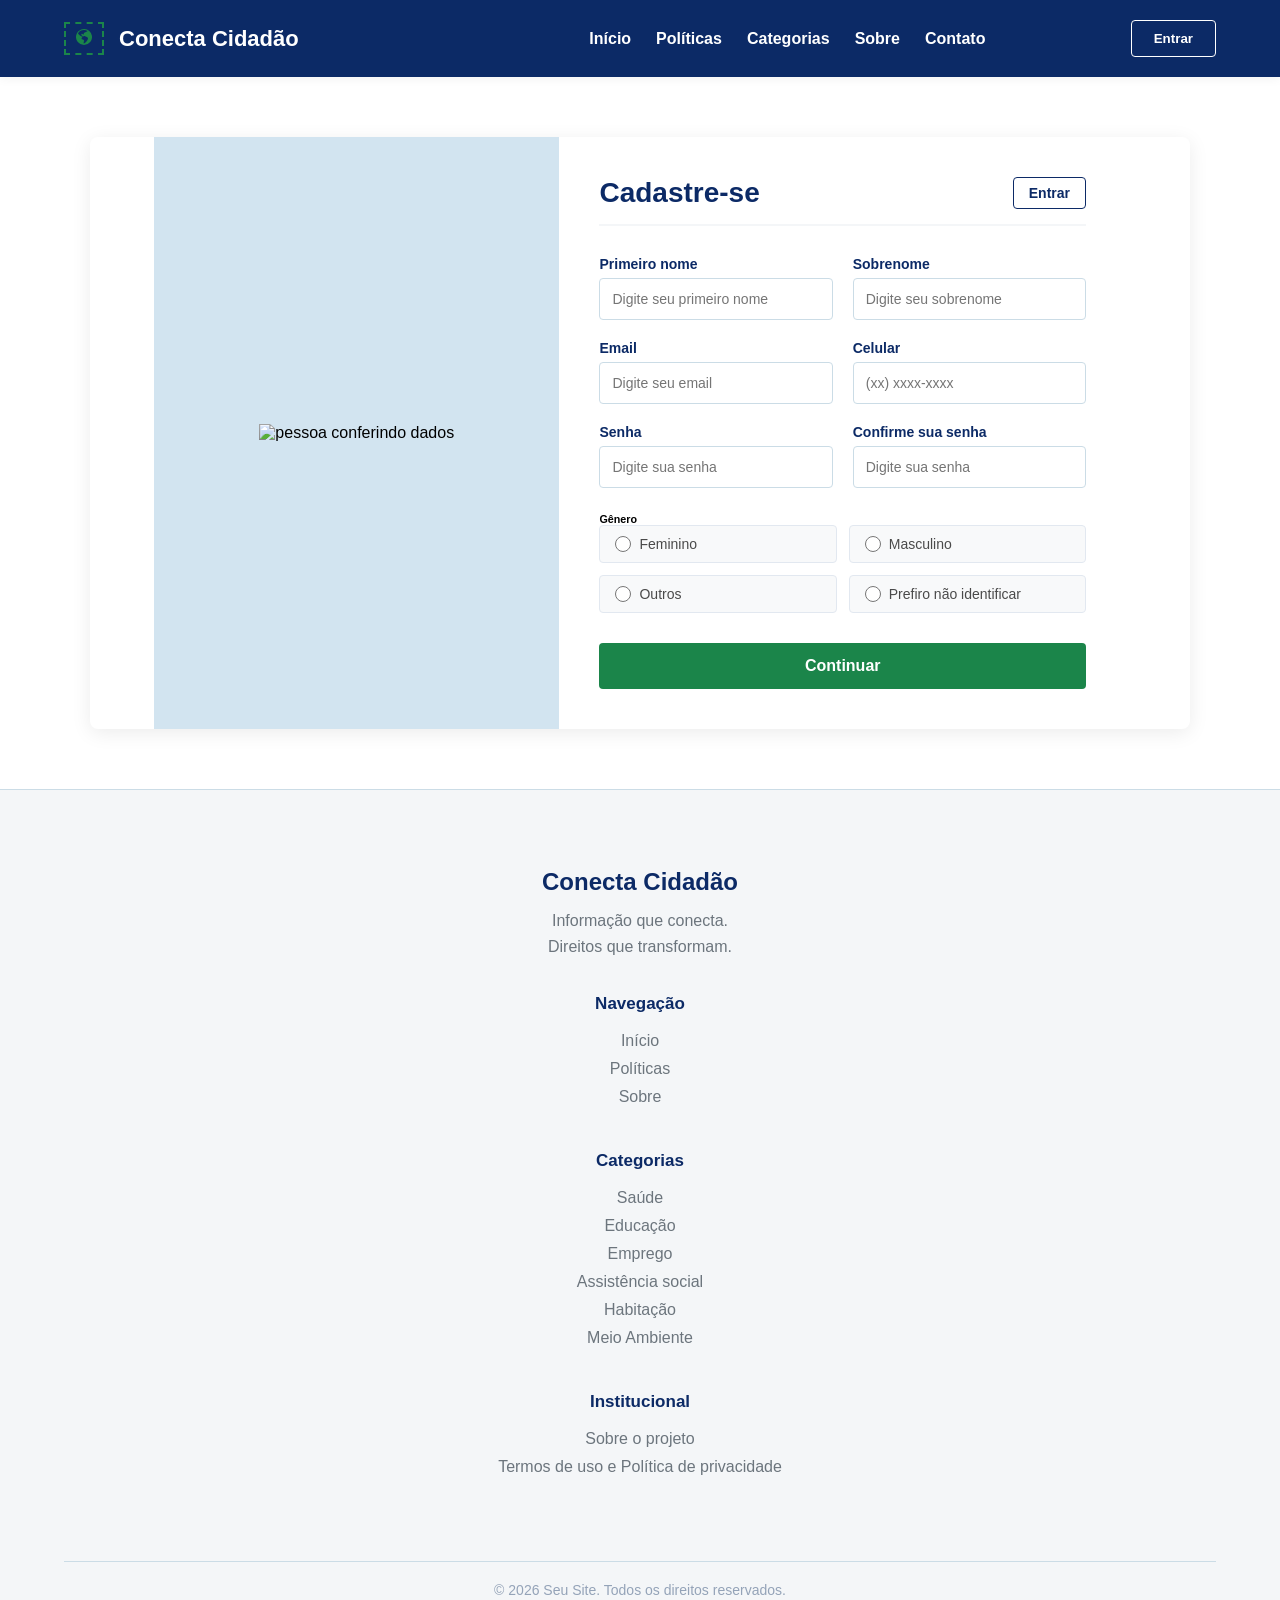
==== atividade-2-front/cadastro.html @ ed6973dc "Add files via upload" ====
<!DOCTYPE html>
<html lang="pt-br">
<head>
    <meta charset="UTF-8">
    <meta name="viewport" content="width=device-width, initial-scale=1.0">
    <title>Conecta Cidadão</title>
    <link rel="stylesheet" href="stylee.css">
</head>
<body>
    <header>
        <div class="topo">
            <div class="logo-topo">
            <svg xmlns="http://www.w3.org/2000/svg" width="16" height="16" fill="currentColor" class="bi bi-globe-americas-fill" viewBox="0 0 16 16">
  <path fill-rule="evenodd" d="m8 0 .412.01A7.97 7.97 0 0 1 13.29 2a8.04 8.04 0 0 1 2.548 4.382 8 8 0 1 1-15.674 0 8 8 0 0 1 1.361-3.078A8 8 0 0 1 2.711 2 7.96 7.96 0 0 1 8 0m0 1a7 7 0 0 0-5.958 3.324C2.497 6.192 6.669 7.827 6.5 8c-.5.5-1.034.884-1 1.5.07 1.248 2.259.774 2.5 2 .202 1.032-1.051 3 0 3 1.5-.5 3.798-3.186 4-5 .138-1.242-2-2-3.5-2.5-.828-.276-1.055.648-1.5.5S4.5 5.5 5.5 5s1 0 1.5.5c1 .5.5-1 1-1.5.838-.838 3.16-1.394 3.605-2.001A6.97 6.97 0 0 0 8 1"/>
</svg>
            </div>
            <div class="title">
            <h1>Conecta Cidadão</h1>
            </div>
        </div>
        <nav class="menu-principal"></nav>
        <ul class="menu-itens">
            <li><a href="index.html">Início</a></li>
            <li><a href="politicas.html">Políticas</a></li>
            <li class="submenu">
                 <a href="categorias.html">Categorias</a>
                 <div class="submenu-conteudo">
                    <a href="categorias.html">Assistência Social</a>
                    <a href="categorias.html">Saúde</a>
                    <a href="categorias.html">Educação</a>
                    <a href="categorias.html">Segurança e cidadania</a>
                    <a href="categorias.html">Cultura</a>
                 </div>
            </li>
            <li><a href="sobre.html">Sobre</a></li>
            <li><a href="contato.html">Contato</a></li>
        </ul>
    </nav>
       <div class="botao-login">
            <button> <a href="login.html">Entrar</a></button>
       </div>
    </header>
    <div >
        <div class="imagem-cadastro">
            <img src="../imagens/undraw_file-searching_yska.svg" alt="pessoa conferindo dados">

        </div>

        <div class="form">
            <form action="#">
                <div class="form-header">
                    <div class="title">
                        <h1>Cadastre-se</h1>
                    </div>
                    <div class="login-button">
                        <button><a href="#">Entrar</a></button>
                    </div>
                </div>

                <div class="input-group">
                    <div class="input-box">
                        <label for="fisrtname">Primeiro nome</label>
                        <input type="text" name="fisrtname" id="fisrtname"
                        placeholder="Digite seu primeiro nome" required>
                    </div>

                     <div class="input-box">
                        <label for="lastname">Sobrenome</label>
                        <input type="text" name="lastname" id="lastname"
                        placeholder="Digite seu sobrenome" required>
                    </div>

                     <div class="input-box">
                        <label for="email">Email</label>
                        <input type="email" name="email" id="email"
                        placeholder="Digite seu email" required>
                    </div>

                     <div class="input-box">
                        <label for="number">Celular</label>
                        <input type="tel" name="number" id="number"
                        placeholder="(xx) xxxx-xxxx" required>
                    </div>

                     <div class="input-box">
                        <label for="password">Senha</label>
                        <input type="password" name="password" id="password"
                        placeholder="Digite sua senha" required>
                    </div>

                    <div class="input-box">
                        <label for="confirmpassword">Confirme sua senha</label>
                        <input type="confirmpassword" name="confirmpassword" id="confirmpassword"
                        placeholder="Digite sua senha" required>
                    </div>
                </div>

                <div class="gender-inputs">
                    <div class="gender-tittle">
                        <h6>Gênero</h6>
                    </div>

                    <div class="gender-group">
                        <div class="gender-input">
                            <input type="radio" name="gender" id="female">
                            <label for="female">Feminino</label>
                        </div>

                        <div class="gender-input">
                            <input type="radio" name="gender" id="male">
                            <label for="male">Masculino</label>
                        </div>

                        <div class="gender-input">
                            <input type="radio" name="gender" id="others">
                            <label for="others">Outros</label>
                        </div>

                        <div class="gender-input">
                            <input type="radio" name="gender" id="none">
                            <label for="none">Prefiro não identificar</label>
                        </div>
                    </div>
                </div>

                <div class="button">
                    <button><a href="#">Continuar</a></button>
                </div>
            </form>

        </div>
    </div>

   <div class="roodape-geral">
        <div class="logo-rodape">
            <img src="#" alt="">
            <h2>Conecta Cidadão</h2>
            <p>Informação que conecta. <br> Direitos que transformam.</p>
        </div>
        <nav class="navegacao">
            <h3>Navegação</h3>
            <ul>
                <li><a href="index.html">Início</a></li>
                <li><a href="politicas.html">Políticas</a></li>
                <li><a href="sobre.html">Sobre</a></li>
            </ul>
        </nav>
        <nav class="categoria-rodape">
            <h3>Categorias</h3>
            <ul>
                <li><a href="categorias.html">Saúde</a></li>
                <li><a href="categorias.html">Educação</a></li>
                <li><a href="categorias.html">Emprego</a></li>
                <li><a href="categorias.html">Assistência social</a></li>
                <li><a href="categorias.html">Habitação</a></li>
                <li><a href="categorias.html">Meio Ambiente</a></li>
            </ul>
        </nav>
         <nav class="institucional-rodape">
            <h3>Institucional</h3>
            <ul>
                <li><a href="sobre.html">Sobre o projeto</a></li>
                <li><a href="termos.html">Termos de uso e Política de privacidade</a></li>
            </ul>
        </nav>
        <footer>
             <p class="copyright">&copy; 2026 Seu Site. Todos os direitos reservados.</p>
        </footer>
    </div>
</body>
</html>
---- atividade-2-front/stylee.css ----
@import url('https://fonts.cdnfonts.com/css/rawline');

/* RESET GLOBAL */
* {
    margin: 0;
    padding: 0;
    box-sizing: border-box;
    font-family: 'Rawline', sans-serif;
    text-decoration: none;
    list-style: none; 
}

body {
    background-color: #ffffff;
    display: block !important;
}

/* HEADER */
header {
    display: flex;
    justify-content: space-between;
    align-items: center;
    padding: 20px 5%;
    background-color: #0C2A66;
    box-shadow: 0 2px 10px rgba(0, 0, 0, 0.05);
    position: sticky;
    top: 0;
    z-index: 1000;
}

.topo {
    display: flex;
    align-items: center;
    gap: 15px;
}

.logo-topo {
    font-size: 12px;
    text-transform: uppercase;
    color: #1b854a;
    font-weight: bold;
    border: 2px dashed #1b854a;
    padding: 5px 10px;
}

.title h1 {
    font-size: 22px;
    color: #ffffff;
    font-weight: 800;
}

.menu-itens {
    display: flex;
    align-items: center;
    gap: 25px;
}

.menu-itens > li > a {
    color: #ffffff; 
    font-weight: 600;
    font-size: 16px;
    transition: color 0.3s;
}

.menu-itens > li > a:hover {
    color: #1b854a;
}

/* SUBMENU */
.submenu {
    position: relative;
}

.submenu-conteudo {
    display: none;
    position: absolute;
    top: 100%;
    left: 0;
    background-color: #ffffff;
    min-width: 220px;
    box-shadow: 0 4px 12px rgba(0,0,0,0.1);
    border-radius: 4px;
    padding: 10px 0;
    border-top: 10px solid transparent;
}

.menu-itens .submenu-conteudo a {
    color: #0C2A66 !important;
    padding: 10px 20px;
    display: block;
    font-size: 14px;
    font-weight: 500;
    transition: background 0.2s, color 0.2s;
}

.menu-itens .submenu-conteudo a:hover {
    background-color: #f4f6f8;
    color: #1b854a !important;
}

.submenu:hover .submenu-conteudo {
    display: block;
}

/* BOTÃO LOGIN (HEADER) */
.botao-login button {
    background-color: transparent;
    border: 1px solid #ffffff;
    border-radius: 4px;
    padding: 10px 22px;
    cursor: pointer;
    transition: all 0.3s;
}

.botao-login button a {
    color: #ffffff;
    font-weight: 600;
}

.botao-login button:hover {
    background-color: #1b854a;
    border-color: #1b854a;
}

/* BANNER */
.banner {
    padding: 80px 5%;
    max-width: 1200px;
    margin: 0 auto;
    text-align: left;
    display: flex;
    justify-content: space-between;
    align-items: center;
    gap: 50px;

}
.texto-banner {
    flex: 1;
}

.texto-banner h1 {
    order: 1;
    font-size: 52px;
    color: #0c2a66;
    line-height: 1.2;
    font-weight: 800;
    margin-bottom: 20px;
}

.texto-banner p {
    order: 1;
    font-size: 18px;
    color: #6c757d;
    margin-bottom: 35px;
    max-width: 600px;
}

.imagem-banner {
    order: 2;
    flex: 1;
    display: flex;
    justify-content: center;
}

.imagem-banner img {
    width: 100%;
    max-width: 350px;
}

/* FORMULÁRIO DE BUSCA */
.buscar-banner {
    display: flex;
    max-width: 600px;
    box-shadow: 0 4px 15px rgba(0, 0, 0, 0.05);
    border-radius: 4px;
    overflow: hidden;
}

.buscar-banner input {
    flex: 1;
    padding: 15px 20px;
    border: 1px solid #cbdce6;
    border-right: none;
    font-size: 16px;
    outline: none;
    border-radius: 4px 0 0 4px;
}

.buscar-banner button {
    background-color: #0c2a66;
    color: #ffffff;
    border: none;
    padding: 0 30px;
    font-size: 16px;
    font-weight: 600;
    cursor: pointer;
    transition: background 0.3s;
}

.buscar-banner button:hover {
    background-color: #1b854a;
}

/* CATEGORIAS / MINI ICONS */
.menu-icons {
    background-color: #dddddd;
    padding: 40px 5%;
    text-align: center;
    width: 100%;
    clear: both; 
    grid-column: 1 / -1;
    display: block;
    border-radius: 12px;
    margin-bottom: 20px;
}

.menu-icons h2 {
    color: #0c2a66;
    margin-bottom: 30px;
}

.mini-menu {
    display: flex;
    justify-content: center;
    flex-wrap: wrap;
    gap: 15px;
    max-width: 1000px;
    margin: 30px 0 auto;
    padding: 0;
}

.mini-menu li a {
    display: block;
    background-color: #ffffff;
    color: #0c2a66;
    padding: 15px 25px;
    border-radius: 8px;
    font-weight: 600;
    border: 1px solid #e2e8f0;
    box-shadow: 0 2px 5px rgba(0,0,0,0.02);
    transition: all 0.2s;
}

.mini-menu li a:hover {
    border-color: #1b854a;
    color: #1b854a;
    transform: translateY(-2px);
}

main > section {
    display: block !important;
    width: 100% !important;
    float: none !important;
    clear: both !important;
}
/* CARDS DE FUNCIONAMENTO */
.funcionamento {
    display: flex !important;
    flex-direction: row !important;
    justify-content: space-around;
    gap: 40px;
    max-width: 1200px;
    margin: 60px auto !important;
    padding: 0 5%;
    width: 100% !important;
    box-sizing: border-box;
  margin-bottom: 40px;
    
}

.funcionamento .busque,
.funcionamento .explore,
.funcionamento .participe {
    flex: 1;
    text-align: center;
    padding: 20px;
    display: block !important;
}

.funcionamento img {
    width: 90px;
    height: 90px;
    object-fit: contain;
    background-color: #d2e4f0;
    border-radius: 20%;
    padding: 12px; 
    margin-bottom: 15px;
}

.funcionamento h3 {
    color: #0c2a66;
    margin-bottom: 10px;
}

.funcionamento p {
    color: #6c757d;
    font-size: 14px;
}

/* CADASTRO DE NOVIDADES */
.cadastro-novidades {
    background-color: #0c2a66;
    color: #ffffff;
    text-align: center;
    padding: 60px 5%;       
    width: 100%;
    max-width: 100%;
    margin: 40px 0; 
    box-sizing: border-box;
    border-radius: 12px;
}

.cadastro-novidades h2 {
    font-size: 28px;
    margin-bottom: 10px;
    font-weight: 700;
}

.cadastro-novidades p {
    margin-bottom: 25px;
    opacity: 0.9;
    font-size: 16px;
}

.cadastro-novidades .inicio {
    display: flex;
    max-width: 500px;
    margin: 0 auto;
    width: 100%;
}

.cadastro-novidades input {
    flex: 1;
    padding: 15px;
    border: none;
    border-radius: 4px 0 0 4px;
    outline: none;
    font-size: 15px;
    color: #4a4a4a;
}

.cadastro-novidades button {
    background-color: #1b854a;
    color: #ffffff !important;
    border: none;
    padding: 0 25px;
    font-weight: 600;
    font-size: 15px;
    border-radius: 0 4px 4px 0;
    cursor: pointer;
    transition: background 0.3s;
    white-space: nowrap;
}

.cadastro-novidades button:hover {
    background-color: #137537;
}

/* LEMBRETE */
.lembrete {
    max-width: 1200px;
    margin: 60px auto 80px auto; 
    padding: 40px 5%;
    background-color: #d2e4f0;
    border-radius: 12px;
    display: flex;
    flex-direction: row-reverse; 
    justify-content: space-between;
    align-items: center;
    gap: 40px;
}


.texto-lembrete {
    flex: 1;
    text-align: left;
}

.lembrete h2 {
    color: #0c2a66;
    margin-bottom: 16px;
    font-size: 28px;
    font-weight: 800;
}

.lembrete p {
    color: #4a5568;
    font-size: 16px;
    line-height: 1.6;
}

.imagem-lembrete {
    display: flex;
    justify-content: center;
    align-items: center;
}

.imagem-lembrete img {
    width: 100%;
    max-width: 280px; 
    height: auto;
}

/* RODAPÉ GERAL */
.roodape-geral {
    background-color: #f4f6f8;
    border-top: 1px solid #cbdce6;

    padding: 60px 5% 30px;

    display: flex;
    justify-content: space-between;
    align-items: flex-start;

    gap: 50px;

    flex-wrap: wrap;
}

/* cada coluna */
.logo-rodape,
.navegacao,
.categoria-rodape,
.institucional-rodape {
    flex: 1;
    min-width: 180px;
}

/* logo */
.logo-rodape h2 {
    color: #0c2a66;
    margin-bottom: 12px;
    font-size: 24px;
}

.logo-rodape p {
    color: #6c757d;
    line-height: 1.6;
}

/* títulos */
.roodape-geral h3 {
    color: #0c2a66;
    margin-bottom: 18px;
    font-size: 17px;
}

/* listas */
.roodape-geral ul li {
    margin-bottom: 10px;
}

.roodape-geral ul li a {
    color: #6c757d;
    transition: color 0.3s;
}

.roodape-geral ul li a:hover {
    color: #1b854a;
}

/* copyright */
footer {
    width: 100%;

    margin-top: 40px;
    padding-top: 20px;

    border-top: 1px solid #cbdce6;

    text-align: center;

    color: #94a3b8;
    font-size: 14px;
}

/* SEÇÃO DE FORMULÁRIO / PÁGINA DE CADASTRO */
body > div:not(.roodape-geral) {
    max-width: 1100px;
    margin: 60px auto;
    padding: 0 5%;
    display: flex;
    background-color: #ffffff;
    box-shadow: 0 4px 20px rgba(0, 0, 0, 0.08);
    border-radius: 8px;
    overflow: hidden;
}

body > div:not(.roodape-geral) > div:first-child {
    flex: 1;
    background-color: #d2e4f0;
    display: flex;
    align-items: center;
    justify-content: center;
}

body > div:not(.roodape-geral) > div:first-child img {
    max-width: 80%;
    height: auto;
}

.form {
    flex: 1.2;
    padding: 40px;
}

.form-header {
    display: flex;
    justify-content: space-between;
    align-items: center;
    margin-bottom: 30px;
    border-bottom: 2px solid #f4f6f8;
    padding-bottom: 15px;
}

.form-header .title h1 {
    font-size: 28px;
    color: #0c2a66;
    font-weight: 800;
}

.login-button button {
    background-color: transparent;
    border: 1px solid #0c2a66;
    padding: 7px 15px;
    border-radius: 4px;
    cursor: pointer;
    transition: all 0.3s;
}

.login-button button a {
    color: #0c2a66;
    font-weight: 600;
    font-size: 14px;
}

.login-button button:hover {
    background-color: #0c2a66;
}

.login-button button:hover a {
    color: #ffffff;
}

/* GRID DE INPUTS */
.input-group {
    display: grid;
    grid-template-columns: 1fr 1fr;
    gap: 20px;
    margin-bottom: 25px;
}

.input-box {
    display: flex;
    flex-direction: column;
}

.input-box label {
    font-size: 14px;
    font-weight: 600;
    color: #0c2a66;
    margin-bottom: 6px;
}

.input-box input {
    padding: 12px;
    border: 1px solid #cbdce6;
    border-radius: 4px;
    font-size: 14px;
    color: #4a4a4a;
    outline: none;
    transition: border-color 0.2s;
}

.input-box input:focus {
    border-color: #1b854a;
}

/* GÊNERO (RADIO BUTTONS) */
.gender-inputs {
    margin-bottom: 30px;
}

.gender-title h6 {
    font-size: 15px;
    font-weight: 600;
    color: #0c2a66;
    margin-bottom: 12px;
}

.gender-group {
    display: grid;
    grid-template-columns: 1fr 1fr;
    gap: 12px;
}

.gender-input {
    display: flex;
    align-items: center;
    gap: 8px;
    background-color: #f8f9fa;
    padding: 10px 15px;
    border-radius: 4px;
    border: 1px solid #e2e8f0;
}

.gender-input input[type="radio"] {
    accent-color: #1b854a;
    cursor: pointer;
    width: 16px;
    height: 16px;
}

.gender-input label {
    font-size: 14px;
    color: #4a4a4a;
    cursor: pointer;
    user-select: none;
}

/* BOTÃO ENVIAR (CONTINUAR) */
.button button {
    width: 100%;
    background-color: #1b854a;
    border: none;
    padding: 14px;
    border-radius: 4px;
    cursor: pointer;
    transition: background 0.3s;
}

.button button a {
    color: #ffffff;
    font-size: 16px;
    font-weight: 600;
    display: block;
    width: 100%;
}

.button button:hover {
    background-color: #137537;
}

/* SEÇÃO PRINCIPAL (CONTEÚDO / POLÍTICA) */
main {
    max-width: 1200px;
    margin: 40px auto;
    padding: 0 5%;
    display: grid;
    grid-template-columns: 2fr 1fr;
    gap: 40px;
}

.texto-politica, 
.avisos, 
.direcionamento {
    grid-column: 1;
}

/* ==========================================================================
   4. DETALHES DA POLÍTICA & BLOCOS DE AVISO
   ========================================================================== */
/* Bloco de Descrição */
.texto-politica {
    background-color: #ffffff;
    padding: 35px;
    border-radius: 8px;
    box-shadow: 0 4px 15px rgba(0, 0, 0, 0.03);
    margin-bottom: 30px;
}

.texto-politica h2 {
    font-size: 28px;
    color: #0c2a66;
    margin-bottom: 15px;
    font-weight: 800;
}

.texto-politica p {
    font-size: 16px;
    color: #555555;
    line-height: 1.7;
}

/* Seção de Avisos (Público-Alvo, Inscrição, Prazos) */
.avisos {
    display: grid;
    grid-template-columns: repeat(3, 1fr);
    gap: 20px;
    margin-bottom: 30px;
}

.avisos > div {
    background-color: #ffffff;
    padding: 25px 20px;
    border-radius: 8px;
    text-align: center;
    box-shadow: 0 4px 15px rgba(0, 0, 0, 0.03);
    border-top: 4px solid #0c2a66; 
}


.avisos .inscricao { border-top-color: #1b854a; } 
.avisos .prazos { border-top-color: #0C2A66; }

.avisos img {
    width: 90px;
    height: 90px;
    background-color: #f4f6f8;
    border-radius: 10%;
    margin-bottom: 15px;
}

.avisos h1 {
    font-size: 16px;
    color: #0c2a66;
    margin-bottom: 10px;
    font-weight: 700;
}

.avisos p {
    font-size: 14px;
    color: #6c757d;
}

/* ==========================================================================
   5. BARRA LATERAL (RESUMO RÁPIDO)
   ========================================================================== */
.resumo {
    background-color: #ffffff;
    padding: 30px;
    border-radius: 8px;
    box-shadow: 0 4px 15px rgba(0, 0, 0, 0.03);
    align-self: start; 
}

.resumo h2 {
    font-size: 20px;
    color: #0c2a66;
    margin-bottom: 25px;
    font-weight: 800;
    border-bottom: 2px solid #f4f6f8;
    padding-bottom: 10px;
}

.resumo img {
    width: 70px;
    height: 70px;
    vertical-align: middle;
    margin-right: 8px;
    background-color: #d2e4f0;
    border-radius: 15%;
    display: inline-block;
}

.resumo h3 {
    font-size: 14px;
    color: #0c2a66;
    display: inline-block;
    vertical-align: middle;
    font-weight: 700;
}

.resumo p {
    font-size: 14px;
    color: #6c757d;
    margin-left: 30px;
}

.resumo hr {
    border: 0;
    border-top: 1px solid #f4f6f8;
    margin-bottom: 15px;
}

.resumo hr:last-of-type {
    display: none; 
}

/* ==========================================================================
   6. DIRECIONAMENTO / CADASTRO (CALL TO ACTION)
   ========================================================================== */
.direcionamento, .cadastro {
    background-color: #0c2a66;
    color: #ffffff;
    padding: 40px;
    border-radius: 8px;
    text-align: center;
    margin-top: 20px;
}

.direcionamento h2, .cadastro h2 {
    font-size: 24px;
    margin-bottom: 10px;
    font-weight: 700;
}

.direcionamento p, .cadastro p {
    font-size: 16px;
    margin-bottom: 25px;
    opacity: 0.9;
}

.direcionamento button, .cadastro button {
    background-color: #1b854a;
    border: none;
    padding: 14px 35px;
    border-radius: 4px;
    cursor: pointer;
    transition: background 0.3s;
}

.direcionamento button a, .cadastro button a {
    color: #ffffff;
    font-size: 16px;
    font-weight: 600;
    text-decoration: none;
}

.direcionamento button:hover, .cadastro button:hover {
    background-color: #137537;
}

/* ==========================================================================
   7. TELA DE LOGIN
   ========================================================================== */
.login-login {
    display: flex;
    justify-content: center;
    align-items: center;
    min-height: 100vh;
    padding: 40px 20px;
}

.login-principal {
    background-color: #ffffff;
    width: 100%;
    max-width: 420px;
    padding: 40px;
    border-radius: 8px;
    box-shadow: 0 4px 25px rgba(0, 0, 0, 0.06);
}

/* Título Login do Form */
form.login-principal h1 {
    font-size: 32px;
    color: #0c2a66;
    font-weight: 800;
    margin-bottom: 30px;
    text-align: center;
}

/* Estrutura dos campos com ícones internos */
.usuario, .senha-usuario {
    position: relative;
    margin-bottom: 20px;
}

.usuario input, .senha-usuario input {
    width: 100%;
    padding: 14px 16px 14px 45px;
    border: 1px solid #cbdce6;
    border-radius: 4px;
    font-size: 15px;
    color: #4a4a4a;
    outline: none;
    background-color: #ffffff;
    transition: border-color 0.2s, box-shadow 0.2s;
}

.usuario input:focus, .senha-usuario input:focus {
    border-color: #0c2a66;
    box-shadow: 0 0 0 3px rgba(12, 42, 102, 0.1);
}

/* Posicionamento dos SVGs dentro dos inputs */
.usuario svg, .senha-usuario svg {
    position: absolute;
    left: 16px;
    top: 50%;
    transform: translateY(-50%);
    color: #a0aec0;
    pointer-events: none; 
    transition: color 0.2s;
}

.usuario input:focus + svg, .senha-usuario input:focus + svg {
    color: #0c2a66; /
}

/* Opções de Lembrar senha e Esqueci minha senha */
.lembrar-senha {
    display: flex;
    justify-content: space-between;
    align-items: center;
    font-size: 14px;
    margin-bottom: 25px;
}

.lembrar-senha label {
    display: flex;
    align-items: center;
    gap: 8px;
    color: #6c757d;
    cursor: pointer;
    user-select: none;
}

.lembrar-senha input[type="checkbox"] {
    accent-color: #0c2a66; 
    width: 16px;
    height: 16px;
    cursor: pointer;
}

.lembrar-senha a {
    color: #0c2a66;
    font-weight: 600;
    text-decoration: none;
}

.lembrar-senha a:hover {
    color: #1b854a;
    text-decoration: underline;
}

/* Botão de Enviar Login (Azul Escuro da Marca) */
button.login-principal {
    width: 100%;
    background-color: #0c2a66;
    color: #ffffff;
    border: none;
    padding: 14px;
    font-size: 16px;
    font-weight: 600;
    border-radius: 4px;
    cursor: pointer;
    transition: background 0.3s;
    margin-bottom: 25px;
}

button.login-principal:hover {
    background-color: #1b854a; 
}

/* Texto de direcionamento para o Cadastro */
.direcionamento-cadastro {
    text-align: center;
    font-size: 14px;
    color: #6c757d;
    border-top: 1px solid #f4f6f8;
    padding-top: 20px;
}

.direcionamento-cadastro a {
    color: #1b854a;
    font-weight: 700;
    text-decoration: none;
}

.direcionamento-cadastro a:hover {
    color: #137537;
    text-decoration: underline;
}

/* ==========================================================================
   8. BANNER DA PÁGINA
   ========================================================================== */
.banner-politica {
    padding: 60px 5% 40px 5%;
    max-width: 1200px;
    margin: 0 auto;
    text-align: left;
}

.banner-politica h1 {
    font-size: 38px;
    color: #0c2a66;
    line-height: 1.2;
    font-weight: 800;
    margin-bottom: 15px;
}

.banner-politica p {
    font-size: 16px;
    color: #6c757d;
    max-width: 600px;
}

/* ==========================================================================
   9. SISTEMA DE FILTRO E BUSCA
   ========================================================================== */
.pesquisar-politicas {
    max-width: 1200px;
    margin: 0 auto 40px auto;
    padding: 0 5%;
    display: flex;
    align-items: center;
    flex-wrap: wrap;
    gap: 20px;
}

/* Caixa de Pesquisa */
.pesquisar-politicas form {
    display: flex;
    flex: 2;
    min-width: 300px;
    box-shadow: 0 2px 8px rgba(0, 0, 0, 0.04);
}

.pesquisar-politicas input[type="search"] {
    flex: 1;
    padding: 14px 20px;
    border: 1px solid #cbdce6;
    border-right: none;
    font-size: 15px;
    outline: none;
    border-radius: 4px 0 0 4px;
    background-color: #ffffff;
}

.pesquisar-politicas form button {
    background-color: #0c2a66;
    color: #ffffff;
    border: none;
    padding: 0 25px;
    font-size: 15px;
    font-weight: 600;
    cursor: pointer;
    border-radius: 0 4px 4px 0;
    transition: background 0.3s;
}

.pesquisar-politicas form button:hover {
    background-color: #1b854a;
}

/* Caixa de Seleção de Categorias (Select) */
.pesquisar-politicas label {
    font-size: 15px;
    font-weight: 600;
    color: #0c2a66;
    margin-left: auto; 
}

.pesquisar-politicas select {
    padding: 13px 20px;
    border: 1px solid #cbdce6;
    background-color: #ffffff;
    color: #4a4a4a;
    font-size: 15px;
    border-radius: 4px;
    outline: none;
    cursor: pointer;
    min-width: 200px;
    box-shadow: 0 2px 8px rgba(0, 0, 0, 0.04);
}

.pesquisar-politicas select:focus {
    border-color: #1b854a;
}

/* ==========================================================================
   10. GRID DOS CARDS DE CATEGORIAS
   ========================================================================== */
body > section:not(.roodape-geral) {
    max-width: 1200px;
    margin: 0 auto 80px auto;
    padding: 0 5%;
    display: grid;
    grid-template-columns: repeat(3, 1fr); 
    gap: 30px;
}

.card-categoria {
    background-color: #ffffff;
    border-radius: 8px;
    padding: 30px;
    box-shadow: 0 4px 15px rgba(0, 0, 0, 0.04);
    display: flex;
    flex-direction: column;
    border: 1px solid #e2e8f0;
    transition: transform 0.3s ease, box-shadow 0.3s ease;
}

.card-categoria:hover {
    transform: translateY(-5px);
    box-shadow: 0 8px 25px rgba(12, 42, 102, 0.08);
}

/* Ícone do Card */
.card-categoria img {
    width: 44px;
    height: 44px;
    background-color: #d2e4f0;
    border-radius: 50%;
    margin-bottom: 20px;
}

/* Nome da Categoria (Ex: Categoria Saúde) */
.card-categoria h3 {
    font-size: 13px;
    text-transform: uppercase;
    color: #1b854a;
    font-weight: 700;
    letter-spacing: 0.5px;
    margin-bottom: 8px;
    line-height: 1.3;
}

/* Título Principal da Política */
.card-categoria h2 {
    font-size: 20px;
    color: #0c2a66;
    font-weight: 800;
    margin-bottom: 12px;
    line-height: 1.4;
}

/* Descrição Interna */
.card-categoria p {
    font-size: 14px;
    color: #6c757d;
    margin-bottom: 25px;
    flex-grow: 1; 
}

/* Botão "Ver detalhes" */
.card-categoria button {
    background-color: transparent;
    border: 1px solid #0c2a66;
    border-radius: 4px;
    padding: 10px;
    width: 100%;
    cursor: pointer;
    transition: background 0.3s, border-color 0.3s;
}

.card-categoria button a {
    color: #0c2a66;
    font-weight: 600;
    font-size: 14px;
    display: block;
    width: 100%;
    text-decoration: none;
}

.card-categoria button:hover {
    background-color: #0c2a66;
}

.card-categoria button:hover a {
    color: #ffffff;
}



/* ==========================================================================
   3. SEÇÃO INTRODUTÓRIA (TITLE-SOBRE)
   ========================================================================== */
main {
    max-width: 1200px;
    margin: 40px auto 80px auto;
    padding: 0 5%;
}


main.main-institucional {
    max-width: 900px;
}

.title-sobre {
    background-color: #ffffff;
    padding: 40px;
    border-radius: 8px;
    box-shadow: 0 4px 15px rgba(0, 0, 0, 0.03);
    text-align: left;
}

.title-sobre img {
    width: 50px;
    height: 50px;
    background-color: #d2e4f0;
    border-radius: 50%;
    margin-bottom: 15px;
}

.title-sobre h1 {
    font-size: 32px;
    color: #0c2a66;
    font-weight: 800;
    margin-bottom: 15px;
}

.title-sobre hr {
    border: 0;
    height: 3px;
    background-color: #1b854a;
    width: 60px;
    margin-bottom: 20px;
}

.title-sobre p {
    font-size: 16px;
    color: #555555;
    line-height: 1.8;
}

/* Divisória principal entre a introdução e os cards */
main > hr {
    border: 0;
    border-top: 1px solid #cbdce6;
    margin: 40px 0;
}

/* ==========================================================================
   4. GRID DE PROGRAMAS (CARDS-SOBRE)
   ========================================================================== */
.cards-sobre {
    display: grid;
    grid-template-columns: repeat(3, 1fr);
    gap: 30px;
}

.cards-title {
    background-color: #ffffff;
    padding: 30px;
    border-radius: 8px;
    border-left: 4px solid #0c2a66;
    box-shadow: 0 4px 15px rgba(0, 0, 0, 0.03);
    transition: transform 0.3s ease, box-shadow 0.3s ease;
}

.cards-title:hover {
    transform: translateY(-5px);
    box-shadow: 0 8px 25px rgba(12, 42, 102, 0.06);
}

.cards-title h2 {
    font-size: 20px;
    color: #0c2a66;
    font-weight: 700;
    margin-bottom: 12px;
}

.cards-title p {
    font-size: 14px;
    color: #6c757d;
    line-height: 1.6;
}

.cards-sobre > hr {
    display: none;
}

.cards-sobre > p {
    grid-column: 1 / -1; 
    background-color: #0c2a66;
    color: #ffffff;
    padding: 30px;
    border-radius: 8px;
    text-align: center;
    font-size: 16px;
    font-weight: 500;
    margin-top: 20px;
    box-shadow: 0 4px 15px rgba(12, 42, 102, 0.1);
}

/* ==========================================================================
   5. BLOCOS INSTITUCIONAIS (TERMOS E PRIVACIDADE)
   ========================================================================== */
.termos-uso, .privacidade {
    background-color: #ffffff;
    padding: 40px;
    border-radius: 8px;
    box-shadow: 0 4px 15px rgba(0, 0, 0, 0.03);
    margin-bottom: 40px;
}

.termos-uso h1, .privacidade h1 {
    font-size: 28px;
    color: #0c2a66;
    font-weight: 800;
    margin-bottom: 30px;
    border-bottom: 2px solid #f4f6f8;
    padding-bottom: 15px;
}

.termos-uso ol, .privacidade ol {
    list-style-position: inside;
}

.termos-uso ol > li, .privacidade ol > li {
    margin-bottom: 30px;
    font-size: 18px;
    color: #0c2a66;
    font-weight: 700;
}

.termos-uso ol > li:last-child, .privacidade ol > li:last-child {
    margin-bottom: 0;
}

.termos-uso h2, .privacidade h2 {
    font-size: 18px;
    color: #0c2a66;
    display: inline;
    font-weight: 700;
}

.termos-uso p, .privacidade p {
    font-size: 15px;
    color: #555555;
    font-weight: 400;
    line-height: 1.7;
    margin-top: 10px; /* Aumentado para dar o espaçamento correto sem precisar usar <br> */
    text-align: justify;
}

/* ==========================================================================
   6. LISTAS INTERNAS E ALERTAS
   ========================================================================== */
.privacidade ul {
    list-style-type: square;
    margin-left: 20px;
    margin-top: 10px;
}

.privacidade ul li {
    font-size: 15px;
    color: #555555;
    font-weight: 400;
    margin-bottom: 12px;
    line-height: 1.6;
    padding-left: 5px;
}

.privacidade ul li:last-child {
    margin-bottom: 0;
}

.privacidade ol > li:nth-child(4) {
    background-color: #fff5f5;
    border-left: 4px solid #e53e3e;
    padding: 20px;
    border-radius: 0 4px 4px 0;
}

.privacidade ol > li:nth-child(4) h2 {
    color: #c53030;
}

.privacidade ol > li:nth-child(4) p {
    color: #9b2c2c;
}

/* ==========================================================================
   7. CSS DE LOGIN COMPLEMENTAR
   ========================================================================== */
.login {
    display: flex;
    justify-content: center;
    align-items: center;
    min-height: calc(100vh - 290px);
    padding: 40px 20px;
}

.login-principal {
    background-color: #ffffff;
    width: 100%;
    max-width: 420px;
    padding: 40px;
    border-radius: 8px;
    box-shadow: 0 4px 25px rgba(0, 0, 0, 0.06);
}


.funcionamento {
    display: flex;
    justify-content: center;
    align-items: flex-start;
    gap: 40px;

    flex-wrap: wrap; 
}
.secao-funcionamento,
.secao-cadastro {
    display: block !important;
    width: 100% !important;
}

.secao-cadastro {
    margin-top: 40px !important;
    clear: both !important;
}

main {
    display: block !important;
}
/* ==========================================================================
   8. MEDIA QUERIES (OTIMIZADAS E UNIFICADAS)
   ========================================================================== */

/* DISPOSITIVOS MÉDIOS (TABLETS - max-width: 992px) */
@media (max-width: 992px) {
    main {
        grid-template-columns: 1fr;
    }

    .texto-politica, 
    .avisos, 
    .direcionamento,
    .resumo {
        grid-column: 1;
    }

    .resumo {
        grid-row: auto;
    }

    .avisos {
        grid-template-columns: 1fr;
    }

    body > section:not(.roodape-geral) {
        grid-template-columns: repeat(2, 1fr);
    }

    .cards-sobre {
        grid-template-columns: repeat(2, 1fr);
    }
}

/* DISPOSITIVOS MÓVEIS (CELULARES - max-width: 768px) */
@media (max-width: 768px) {
    header {
        flex-direction: column;
        gap: 15px;
    }

    .menu-itens {
        flex-wrap: wrap;
        justify-content: center;
    }


    .banner {
        flex-direction: column;

        text-align: center;
    }

    .texto-banner h1 {
        font-size: 38px;
    }

}

    .banner h1, .banner-politica h1 {
        font-size: 28px;
    }

     .funcionamento {
        flex-direction: column;
        align-items: center;
    }

    .funcionamento .busque,
    .funcionamento .explore,
    .funcionamento .participe {
        max-width: 300px;
    }



    .roodape-geral {
        flex-direction: column;

        align-items: center;

        text-align: center;

        gap: 35px;
    }

    .logo-rodape,
    .navegacao,
    .categoria-rodape,
    .institucional-rodape {
        width: 100%;
        max-width: 300px;
    }

    footer {
        text-align: center;
    

    .login {
        padding: 20px 15px;
    }

    .login-principal {
        padding: 30px 20px;
    }

    .lembrar-senha {
        flex-direction: column;
        align-items: flex-start;
        gap: 12px;
    }

    .pesquisar-politicas {
        flex-direction: column;
        align-items: stretch;
    }

    .pesquisar-politicas label {
        margin-left: 0;
    }

    body > section:not(.roodape-geral) {
        grid-template-columns: 1fr;
        gap: 20px;
    }

    .title-sobre {
        padding: 25px 20px;
    }

    .title-sobre h1 {
        font-size: 26px;
    }

    .cards-sobre {
        grid-template-columns: 1fr;
        gap: 20px;
    }

    .cards-title {
        padding: 20px;
    }

    .termos-uso, .privacidade {
        padding: 25px 20px;
    }

    .termos-uso h1, .privacidade h1 {
        font-size: 24px;
    }

    .termos-uso h2, .privacidade h2 {
        font-size: 16px;
    }

    .termos-uso p, .privacidade p, .privacidade ul li {
        font-size: 14px;
        text-align: left; /* Remove o justificamento em telas pequenas */
    }
}
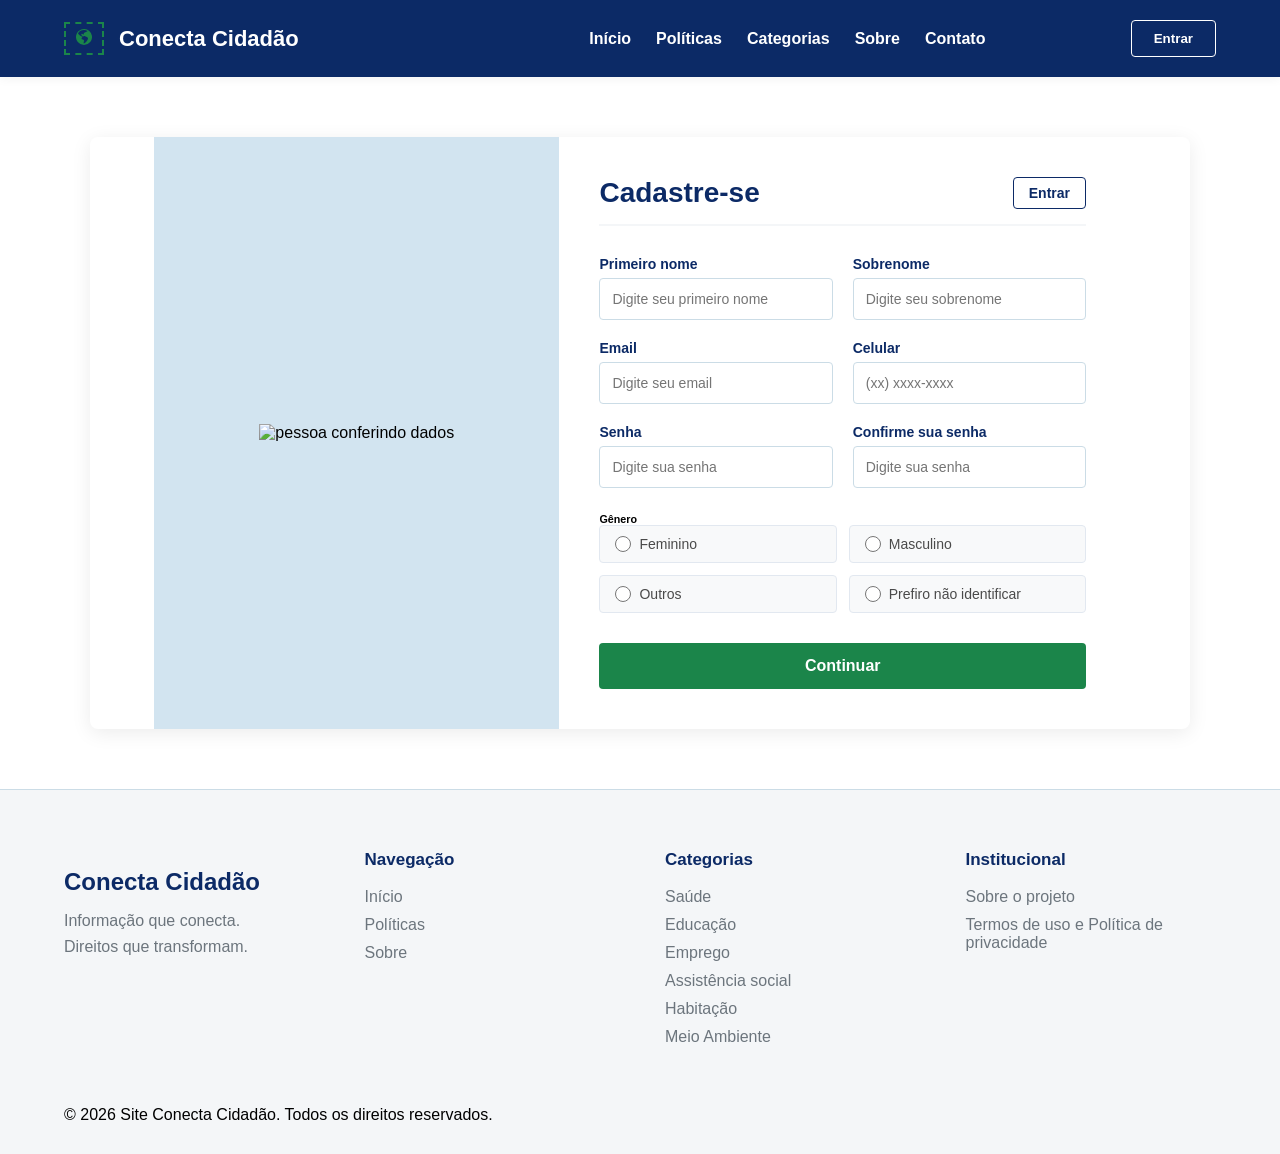
==== commit 549dad14: "Add files via upload" ====
--- a/atividade-2-front/cadastro.html
+++ b/atividade-2-front/cadastro.html
@@ -164,7 +164,7 @@
             </ul>
         </nav>
         <footer>
-             <p class="copyright">&copy; 2026 Seu Site. Todos os direitos reservados.</p>
+             <p class="copyright">&copy; 2026 Site Conecta Cidadão. Todos os direitos reservados.</p>
         </footer>
     </div>
 </body>
--- a/atividade-2-front/stylee.css
+++ b/atividade-2-front/stylee.css
@@ -406,19 +406,16 @@
 .roodape-geral {
     background-color: #f4f6f8;
     border-top: 1px solid #cbdce6;
-
     padding: 60px 5% 30px;
-
+    
     display: flex;
     justify-content: space-between;
     align-items: flex-start;
-
     gap: 50px;
-
     flex-wrap: wrap;
 }
 
-/* cada coluna */
+/* Cada coluna */
 .logo-rodape,
 .navegacao,
 .categoria-rodape,
@@ -427,7 +424,7 @@
     min-width: 180px;
 }
 
-/* logo */
+/* Logo */
 .logo-rodape h2 {
     color: #0c2a66;
     margin-bottom: 12px;
@@ -439,38 +436,111 @@
     line-height: 1.6;
 }
 
-/* títulos */
+/* Títulos das colunas */
 .roodape-geral h3 {
     color: #0c2a66;
     margin-bottom: 18px;
     font-size: 17px;
 }
 
-/* listas */
+/* Reset de listas e links */
+.roodape-geral ul {
+    list-style: none; /* Remove as bolinhas da lista */
+    padding: 0;
+    margin: 0;
+}
+
 .roodape-geral ul li {
     margin-bottom: 10px;
 }
 
 .roodape-geral ul li a {
     color: #6c757d;
+    text-decoration: none; /* Remove o sublinhado padrão */
     transition: color 0.3s;
 }
 
 .roodape-geral ul li a:hover {
     color: #1b854a;
-}
-
-/* copyright */
-footer {
+}.roodape-geral {
+    background-color: #f4f6f8;
+    border-top: 1px solid #cbdce6;
+    padding: 60px 5% 30px;
+    
+    display: flex;
+    justify-content: space-between;
+    align-items: flex-start;
+    gap: 50px;
+    flex-wrap: wrap;
+}
+
+/* Cada coluna */
+.logo-rodape,
+.navegacao,
+.categoria-rodape,
+.institucional-rodape {
+    flex: 1;
+    min-width: 180px;
+}
+
+/* Logo */
+.logo-rodape h2 {
+    color: #0c2a66;
+    margin-bottom: 12px;
+    font-size: 24px;
+}
+
+.logo-rodape p {
+    color: #6c757d;
+    line-height: 1.6;
+}
+
+/* Títulos das colunas */
+.roodape-geral h3 {
+    color: #0c2a66;
+    margin-bottom: 18px;
+    font-size: 17px;
+}
+
+/* Reset de listas e links */
+.roodape-geral ul {
+    list-style: none; /* Remove as bolinhas da lista */
+    padding: 0;
+    margin: 0;
+}
+
+.roodape-geral ul li {
+    margin-bottom: 10px;
+}
+
+.roodape-geral ul li a {
+    color: #6c757d;
+    text-decoration: none; /* Remove o sublinhado padrão */
+    transition: color 0.3s;
+}
+
+.roodape-geral ul li a:hover {
+    color: #1b854a;
+}
+
+/* Nova classe para o Copyright (Garante que ele fique centralizado embaixo) */
+.copyright-rodape {
     width: 100%;
-
-    margin-top: 40px;
-    padding-top: 20px;
-
+    background-color: #f4f6f8; /* Mantém a mesma cor de fundo */
+    padding: 20px 0;
     border-top: 1px solid #cbdce6;
-
     text-align: center;
-
+    color: #94a3b8;
+    font-size: 14px;
+}
+
+/* Nova classe para o Copyright (Garante que ele fique centralizado embaixo) */
+.copyright-rodape {
+    width: 100%;
+    background-color: #f4f6f8; /* Mantém a mesma cor de fundo */
+    padding: 20px 0;
+    border-top: 1px solid #cbdce6;
+    text-align: center;
     color: #94a3b8;
     font-size: 14px;
 }
@@ -1403,37 +1473,9 @@
    ========================================================================== */
 
 /* DISPOSITIVOS MÉDIOS (TABLETS - max-width: 992px) */
-@media (max-width: 992px) {
-    main {
-        grid-template-columns: 1fr;
-    }
-
-    .texto-politica, 
-    .avisos, 
-    .direcionamento,
-    .resumo {
-        grid-column: 1;
-    }
-
-    .resumo {
-        grid-row: auto;
-    }
-
-    .avisos {
-        grid-template-columns: 1fr;
-    }
-
-    body > section:not(.roodape-geral) {
-        grid-template-columns: repeat(2, 1fr);
-    }
-
-    .cards-sobre {
-        grid-template-columns: repeat(2, 1fr);
-    }
-}
-
-/* DISPOSITIVOS MÓVEIS (CELULARES - max-width: 768px) */
+/* DISPOSITIVOS MÓVEIS */
 @media (max-width: 768px) {
+
     header {
         flex-direction: column;
         gap: 15px;
@@ -1444,24 +1486,18 @@
         justify-content: center;
     }
 
-
     .banner {
         flex-direction: column;
-
         text-align: center;
     }
 
-    .texto-banner h1 {
-        font-size: 38px;
-    }
-
-}
-
-    .banner h1, .banner-politica h1 {
+    .texto-banner h1,
+    .banner h1,
+    .banner-politica h1 {
         font-size: 28px;
     }
 
-     .funcionamento {
+    .funcionamento {
         flex-direction: column;
         align-items: center;
     }
@@ -1472,15 +1508,10 @@
         max-width: 300px;
     }
 
-
-
     .roodape-geral {
         flex-direction: column;
-
         align-items: center;
-
         text-align: center;
-
         gap: 35px;
     }
 
@@ -1494,7 +1525,7 @@
 
     footer {
         text-align: center;
-    
+    }
 
     .login {
         padding: 20px 15px;
@@ -1541,20 +1572,25 @@
         padding: 20px;
     }
 
-    .termos-uso, .privacidade {
+    .termos-uso,
+    .privacidade {
         padding: 25px 20px;
     }
 
-    .termos-uso h1, .privacidade h1 {
+    .termos-uso h1,
+    .privacidade h1 {
         font-size: 24px;
     }
 
-    .termos-uso h2, .privacidade h2 {
+    .termos-uso h2,
+    .privacidade h2 {
         font-size: 16px;
     }
 
-    .termos-uso p, .privacidade p, .privacidade ul li {
+    .termos-uso p,
+    .privacidade p,
+    .privacidade ul li {
         font-size: 14px;
-        text-align: left; /* Remove o justificamento em telas pequenas */
+        text-align: left;
     }
 }
